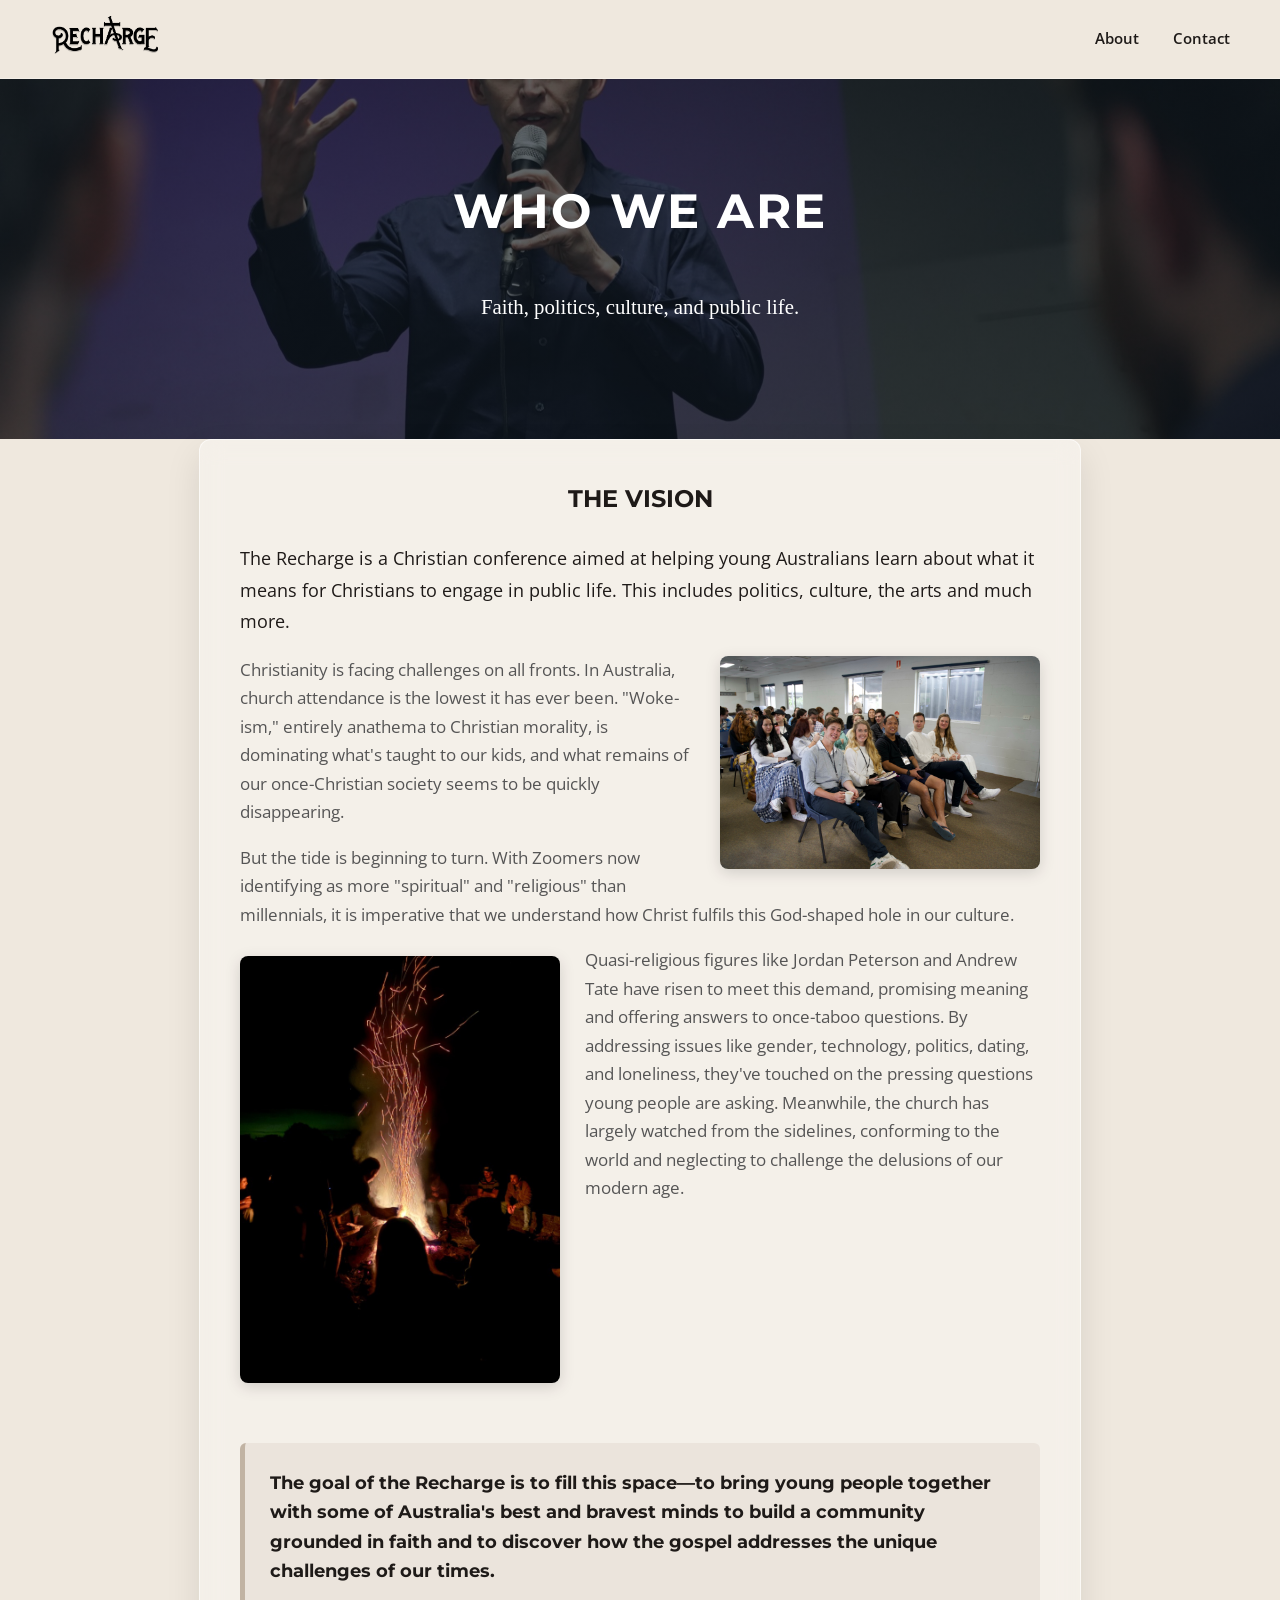
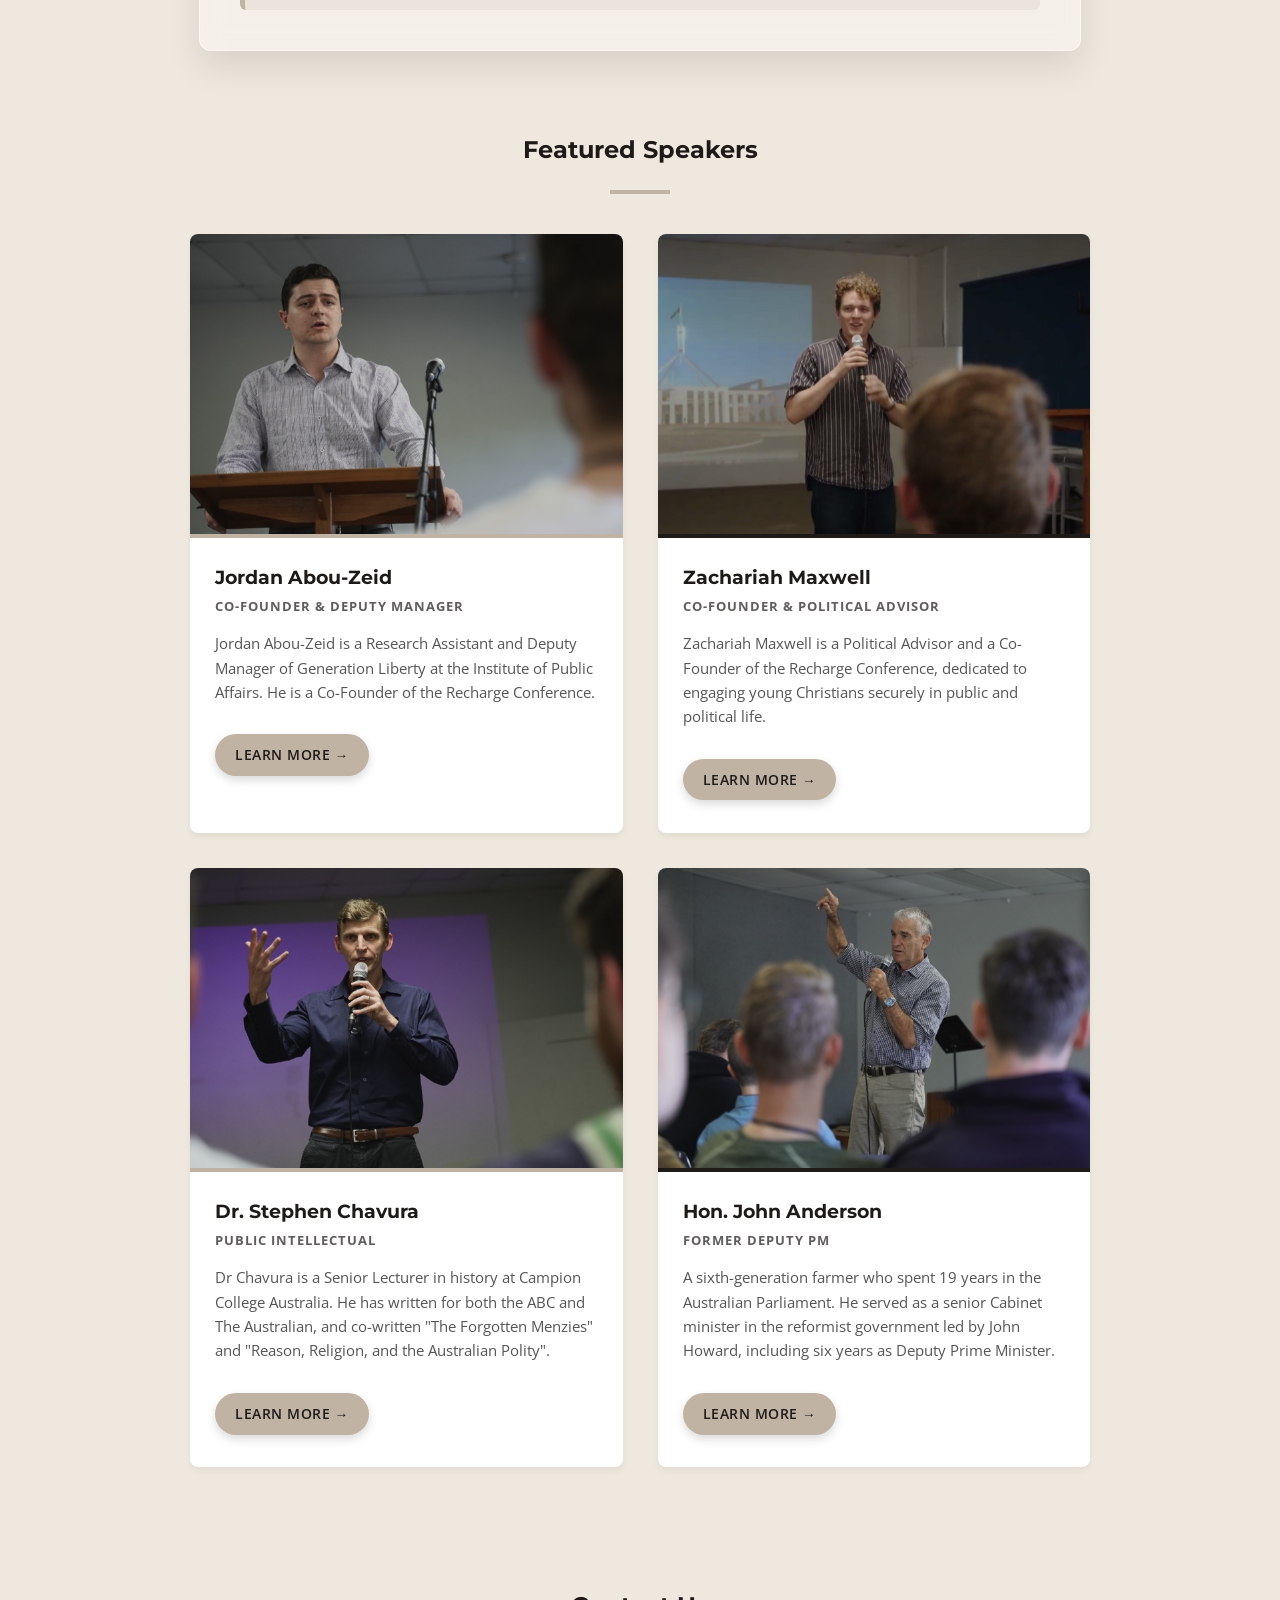
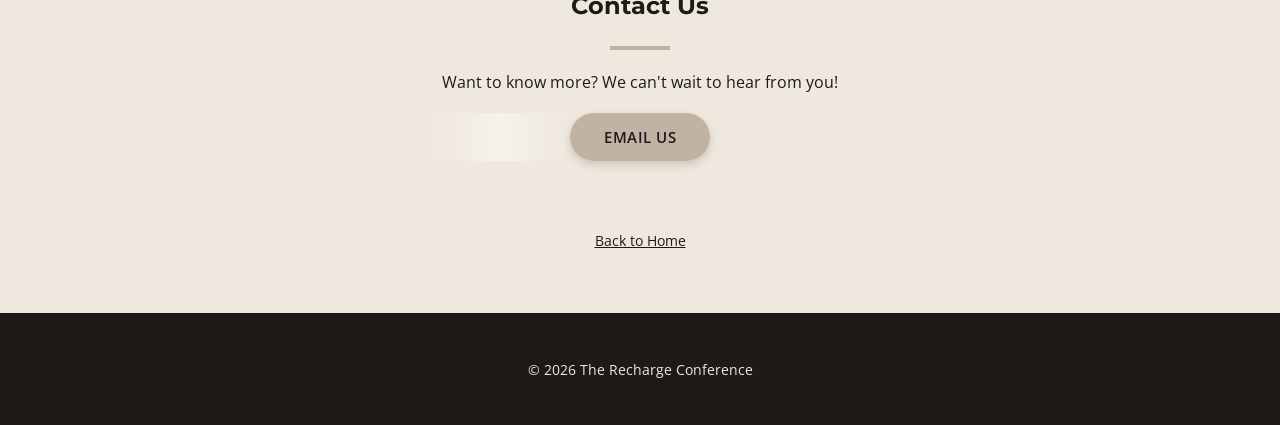
==== about.html @ 511419b7 "Initial commit: Simplified animations and cleaned up project" ====
<!DOCTYPE html>
<html lang="en">
<head>
    <meta charset="UTF-8">
    <meta name="viewport" content="width=device-width, initial-scale=1.0">
    <title>The Recharge Conference | About</title>
    <link rel="stylesheet" href="style.css">
    <link href="https://fonts.googleapis.com/css2?family=Montserrat:wght@800&family=Open+Sans:wght@400;600&display=swap" rel="stylesheet">
</head>
<body>

    <!-- Navigation Bar -->
    <nav class="navbar">
        <div class="nav-left">
            <a href="index.html">
                <img src="images/logo.png" alt="Recharge Logo" class="nav-logo">
            </a>
        </div>
        <div class="nav-right">
            <a href="about.html">About</a>
            <a href="contact.html">Contact</a>
        </div>
    </nav>

    <main>
        <section class="hero about-hero" style="min-height: 40vh; align-items: center; border-bottom: none; background: linear-gradient(rgba(10, 20, 30, 0.6), rgba(10, 20, 30, 0.6)), url('images/crowd-about-hero.jpg') center/cover no-repeat; position: relative;">
            <div class="hero-content">
                <h1 style="color:white; font-size:3rem; letter-spacing:2px;">WHO WE ARE</h1>
                <p class="subtitle" style="margin-top:0; font-family:var(--font-serif); font-size:1.3rem;">Faith, politics, culture, and public life.</p>
            </div>
        </section>

        <section class="content-section" style="margin-top:-60px; z-index: 10; position:relative;">
            
            <div class="glass-panel" style="text-align: left; max-width: 800px; margin: 0 auto; box-shadow: 0 15px 35px rgba(0,0,0,0.1);">
                <h2 style="color: var(--text-primary); text-align: center; margin-bottom: 25px;">THE VISION</h2>
                
                <p style="font-size:1.1rem; line-height: 1.8;">The Recharge is a Christian conference aimed at helping young Australians learn about what it means for Christians to engage in public life. This includes politics, culture, the arts and much more.</p>
                
                <img src="images/vision-speaker.jpg" alt="Conference Vision" style="float: right; width: 320px; border-radius: 8px; margin-left: 25px; margin-bottom: 20px; box-shadow: 0 4px 15px rgba(0,0,0,0.15);" loading="lazy">
                
                <p style="font-size:1.05rem; color:#555; line-height: 1.7;">Christianity is facing challenges on all fronts. In Australia, church attendance is the lowest it has ever been. "Woke-ism," entirely anathema to Christian morality, is dominating what's taught to our kids, and what remains of our once-Christian society seems to be quickly disappearing.</p>
                
                <p style="font-size:1.05rem; color:#555; line-height: 1.7;">But the tide is beginning to turn. With Zoomers now identifying as more "spiritual" and "religious" than millennials, it is imperative that we understand how Christ fulfils this God-shaped hole in our culture.</p>
                
                <img src="images/slide2-campfire.jpg" alt="Community Firetime" style="float: left; width: 320px; border-radius: 8px; margin-right: 25px; margin-top: 10px; margin-bottom: 20px; box-shadow: 0 4px 15px rgba(0,0,0,0.15);" loading="lazy">
                
                <p style="font-size:1.05rem; color:#555; line-height: 1.7;">Quasi-religious figures like Jordan Peterson and Andrew Tate have risen to meet this demand, promising meaning and offering answers to once-taboo questions. By addressing issues like gender, technology, politics, dating, and loneliness, they've touched on the pressing questions young people are asking. Meanwhile, the church has largely watched from the sidelines, conforming to the world and neglecting to challenge the delusions of our modern age.</p>
                
                <div style="clear: both;"></div>
                
                <div style="background: rgba(193, 179, 163, 0.2); border-left: 5px solid var(--btn-primary-bg); padding: 25px; border-radius: 6px; margin-top: 40px;">
                    <strong style="font-size: 1.15rem; color: var(--text-primary); font-family: var(--font-heading);">The goal of the Recharge is to fill this space—to bring young people together with some of Australia's best and bravest minds to build a community grounded in faith and to discover how the gospel addresses the unique challenges of our times.</strong>
                </div>
            </div>
        </section>

        <section class="content-section" style="padding-top:20px;">
            <h2 style="text-align: center; margin-bottom:0;">Featured Speakers</h2>
            <div class="accent-line"></div>
            
            <div class="option-grid" style="max-width: 1200px; margin: 0 auto; margin-top: 40px; grid-template-columns: repeat(auto-fit, minmax(350px, 1fr)); gap: 35px;">
            
                <div class="choice-card" style="text-align: left; background: white; padding: 0 !important; overflow: hidden; display: flex; flex-direction: column;">
                    <img src="images/speaker-jordan.jpg" alt="Jordan Abou-Zeid" style="width: 100%; height: 300px; object-fit: cover; object-position: center top; border-bottom: 4px solid var(--btn-primary-bg);">
                    <div style="padding: 25px;">
                        <h3 style="margin-bottom: 0;">Jordan Abou-Zeid</h3>
                        <p style="font-size: 0.8rem; letter-spacing: 1px; color: var(--text-primary); opacity: 0.7; font-weight: bold; margin-top: 3px; text-transform: uppercase;">Co-founder & Deputy Manager</p>
                        <p style="font-size: 0.95rem; color: #555; line-height:1.6; margin-top: 15px;">Jordan Abou-Zeid is a Research Assistant and Deputy Manager of Generation Liberty at the Institute of Public Affairs. He is a Co-Founder of the Recharge Conference.</p>
                        <a href="https://ipa.org.au/" target="_blank" rel="noopener noreferrer" class="btn btn-primary" style="display: inline-block; padding: 10px 20px; font-size: 0.85rem; margin-top: 15px;">Learn More &rarr;</a>
                    </div>
                </div>

                <div class="choice-card" style="text-align: left; background: white; padding: 0 !important; overflow: hidden; display: flex; flex-direction: column;">
                    <img src="images/speaker-zach.jpg" alt="Zachariah Maxwell" style="width: 100%; height: 300px; object-fit: cover; object-position: center top; border-bottom: 4px solid var(--text-primary);">
                    <div style="padding: 25px;">
                        <h3 style="margin-bottom: 0;">Zachariah Maxwell</h3>
                        <p style="font-size: 0.8rem; letter-spacing: 1px; color: var(--text-primary); opacity: 0.7; font-weight: bold; margin-top: 3px; text-transform: uppercase;">Co-founder & Political Advisor</p>
                        <p style="font-size: 0.95rem; color: #555; line-height:1.6; margin-top: 15px;">Zachariah Maxwell is a Political Advisor and a Co-Founder of the Recharge Conference, dedicated to engaging young Christians securely in public and political life.</p>
                        <a href="#" class="btn btn-primary" style="display: inline-block; padding: 10px 20px; font-size: 0.85rem; margin-top: 15px;">Learn More &rarr;</a>
                    </div>
                </div>

                <div class="choice-card" style="text-align: left; background: white; padding: 0 !important; overflow: hidden; display: flex; flex-direction: column;">
                    <img src="images/speaker-steve.jpg" alt="Dr. Stephen Chavura" style="width: 100%; height: 300px; object-fit: cover; object-position: center top; border-bottom: 4px solid var(--btn-primary-bg);">
                    <div style="padding: 25px;">
                        <h3 style="margin-bottom: 0;">Dr. Stephen Chavura</h3>
                        <p style="font-size: 0.8rem; letter-spacing: 1px; color: var(--text-primary); opacity: 0.7; font-weight: bold; margin-top: 3px; text-transform: uppercase;">Public Intellectual</p>
                        <p style="font-size: 0.95rem; color: #555; line-height:1.6; margin-top: 15px;">Dr Chavura is a Senior Lecturer in history at Campion College Australia. He has written for both the ABC and The Australian, and co-written "The Forgotten Menzies" and "Reason, Religion, and the Australian Polity".</p>
                        <a href="https://www.campion.edu.au/about/our-staff/dr-stephen-chavura/" target="_blank" rel="noopener noreferrer" class="btn btn-primary" style="display: inline-block; padding: 10px 20px; font-size: 0.85rem; margin-top: 15px;">Learn More &rarr;</a>
                    </div>
                </div>

                <div class="choice-card" style="text-align: left; background: white; padding: 0 !important; overflow: hidden; display: flex; flex-direction: column;">
                    <img src="images/speaker-john.jpg" alt="Hon. John Anderson" style="width: 100%; height: 300px; object-fit: cover; object-position: center top; border-bottom: 4px solid var(--text-primary);">
                    <div style="padding: 25px;">
                        <h3 style="margin-bottom: 0;">Hon. John Anderson</h3>
                        <p style="font-size: 0.8rem; letter-spacing: 1px; color: var(--text-primary); opacity: 0.7; font-weight: bold; margin-top: 3px; text-transform: uppercase;">Former Deputy PM</p>
                        <p style="font-size: 0.95rem; color: #555; line-height:1.6; margin-top: 15px;">A sixth-generation farmer who spent 19 years in the Australian Parliament. He served as a senior Cabinet minister in the reformist government led by John Howard, including six years as Deputy Prime Minister.</p>
                        <a href="https://johnanderson.net.au/about/" target="_blank" rel="noopener noreferrer" class="btn btn-primary" style="display: inline-block; padding: 10px 20px; font-size: 0.85rem; margin-top: 15px;">Learn More &rarr;</a>
                    </div>
                </div>

            </div>
        </section>

        <section id="contact" class="content-section">
            <div class="container" style="text-align: center;">
                <h2>Contact Us</h2>
                <div class="accent-line"></div>
                <p style="margin-bottom: 30px;">Want to know more? We can't wait to hear from you!</p>
                <a href="mailto:hello@therecharge.org" class="btn btn-primary">Email Us</a>
                <div style="margin-top: 3rem;">
                    <a href="index.html" class="back-btn">Back to Home</a>
                </div>
            </div>
        </section>
    </main>

    <!-- Footer -->
    <footer>
        <p>&copy; 2026 The Recharge Conference</p>
    </footer>

    <script src="script.js"></script>
</body>
</html>
---- style.css ----
/* --- CSS VARIABLES & COLOR SCHEME --- */
:root {
    --bg-primary: #efe8de;         /* Warm beige background */
    --text-primary: #1e1a18;       /* Very dark brown/black */
    --text-light: #ffffff;         /* White for text on dark backgrounds */
    --btn-primary-bg: #c1b3a3;     /* Muted taupe for hero button */
    --btn-primary-text: #1e1a18;   /* Dark text for buttons */
    --btn-primary-hover: #b0a08e;  /* Darker taupe for interaction */
    --btn-secondary-border: #ffffff;
    --hero-overlay: rgba(30, 24, 20, 0.45); /* Warm dark overlay for background images */
    
    /* Typography */
    --font-heading: 'Montserrat', sans-serif;
    --font-body: 'Open Sans', sans-serif;
    --font-serif: 'Georgia', 'Times New Roman', serif;
}

/* --- GLOBAL STYLES --- */
body, html { 
    margin: 0; 
    padding: 0; 
    width: 100%; 
    height: 100%; 
    font-family: var(--font-body); 
    background-color: var(--bg-primary); 
    color: var(--text-primary);
    line-height: 1.6;
}

h1, h2, h3, h4, h5, h6 {
    font-family: var(--font-heading);
    margin-top: 0;
}

main {
    min-height: calc(100vh - 150px);
}

/* --- NAVIGATION BAR --- */
.navbar {
    width: 100%; 
    position: sticky;
    top: 0;
    background-color: rgba(239, 232, 222, 0.85);
    backdrop-filter: blur(12px);
    -webkit-backdrop-filter: blur(12px);
    border-bottom: 1px solid rgba(255,255,255,0.3);
    display: flex; justify-content: space-between; align-items: center;
    padding: 15px 50px; box-sizing: border-box; z-index: 100;
    transition: opacity 0.8s ease, transform 0.8s ease;
}
.index-page-nav {
    display: none !important;
}
.navbar.nav-hidden {
    opacity: 0;
    transform: translateY(-100%);
    pointer-events: none;
}
.nav-logo { height: 40px; }
.nav-right a { 
    color: var(--text-primary); 
    text-decoration: none; 
    margin-left: 30px; 
    font-size: 0.95rem; 
    font-weight: 600; 
    transition: color 0.3s ease;
}
.nav-right a:hover { 
    color: var(--btn-primary-bg); 
}

/* --- HERO SECTION --- */
.hero {
    min-height: calc(100vh - 74px); /* Subtract approx navbar height */
    width: 100%;
    /* Keep the original painting clear with a dark overlay */
    background: linear-gradient(var(--hero-overlay), var(--hero-overlay)), url('images/hero-bg.jpg'); 
    background-size: cover; background-position: center;
    display: flex; justify-content: center; align-items: center;
    color: var(--text-light); text-align: center;
    padding: 40px 20px;
    box-sizing: border-box;
    border-bottom: 5px solid var(--btn-primary-bg); /* Warm transition line */
}

/* --- UNIFIED STICKY HERO & HEADER --- */
/* Transitions kept only for border/layout — height, background, opacity are JS-driven */
.hero {
    transition: border 0.3s ease;
}

.hero-hide-on-scroll {
    /* opacity & transform are JS-driven via scroll progress — no CSS transition needed */
    overflow: hidden;
    max-height: 600px;
    opacity: 1;
}

/* Hero Navigation (Full state) */
.hero-nav {
    position: absolute;
    top: 30px;
    right: 50px;
    display: flex;
    gap: 30px;
}
.hero-nav a, .compact-nav-links a {
    color: white;
    text-decoration: none;
    font-weight: 600;
    font-size: 0.95rem;
    letter-spacing: 1px;
    text-transform: uppercase;
    transition: color 0.3s ease;
}
.hero-nav a:hover, .compact-nav-links a:hover {
    color: var(--btn-primary-bg);
}

/* Standard Sticky Hero (scrolled state) */
.hero.hero-scrolled {
    min-height: 100px !important;
    background-color: rgba(10, 15, 20, 0.95) !important;
    padding: 10px 50px !important;
    backdrop-filter: blur(25px) !important;
    -webkit-backdrop-filter: blur(25px) !important;
    border-bottom: 2px solid var(--btn-primary-bg) !important;
    display: flex !important;
    align-items: center !important;
}

/* Force everything in one centred row - spanning 94% of screen to avoid 'too wide' feel */
.hero.hero-scrolled .hero-content {
    display: flex !important;
    flex-direction: row !important;
    align-items: center !important;
    justify-content: space-between !important;
    width: 94% !important;
    max-width: 1700px !important; 
    margin: 0 auto !important; 
    padding: 0 !important;
    height: auto !important;
    box-sizing: border-box !important;
}

.hero.hero-scrolled .hero-logo {
    width: 130px !important;
    max-width: 130px !important;
    margin: 0 !important;
    margin-right: auto !important; /* Pin it to the left */
    flex-shrink: 0;
    align-self: center;
    filter: none !important;
    transition: none !important;
}

.hero.hero-scrolled .hero-hide-on-scroll {
    display: none !important; /* Fast-hide text to make room */
}

/* Compact Countdown: centred */
.hero.hero-scrolled .timer-grid {
    display: flex !important;
    flex-direction: row !important;
    justify-content: center !important;
    align-items: center !important;
    gap: 30px !important;
    margin: 0 auto !important;
    opacity: 1 !important;
    animation: none !important;
}

.hero.hero-scrolled .time-box {
    background: transparent !important;
    border: none !important;
    box-shadow: none !important;
    padding: 0 !important;
    display: flex !important;
    flex-direction: row !important;
    align-items: baseline !important;
    gap: 5px;
    margin: 0 !important;
    animation: none !important;
}

.hero.hero-scrolled .time-box span {
    font-size: 2.2rem !important;
    color: var(--btn-primary-bg);
    line-height: 1 !important;
}

.hero.hero-scrolled .time-box p {
    font-size: 0.75rem !important;
    opacity: 0.8;
    margin: 0 !important;
}

/* Compact Right Side: Nav + Buttons */
.hero.hero-scrolled .btn-group {
    display: flex !important;
    flex-direction: row !important;
    align-items: center !important;
    margin: 0 !important;
    gap: 30px !important;
}

.compact-nav-links {
    display: flex;
    gap: 20px;
    opacity: 0;
    pointer-events: none;
    transition: opacity 0.5s ease;
}
.hero.hero-scrolled .compact-nav-links {
    opacity: 1;
    pointer-events: auto;
}

.hero.hero-scrolled .btn {
    padding: 10px 22px !important;
    font-size: 0.85rem !important;
}


.hero-content {
    max-width: 900px;
    margin: 0 auto;
    width: 100%;
}

.hero-logo { 
    width: 100%; 
    max-width: 700px; 
    margin-bottom: 30px; 
    filter: drop-shadow(0px 0px 15px rgba(255, 255, 255, 0.4));
}

.blurb {
    font-family: var(--font-serif);
    font-size: 1.5rem;
    line-height: 1.6;
    margin-bottom: 30px;
    text-shadow: 1px 1px 5px rgba(0,0,0,0.8);
}

.event-date {
    font-size: 1.8rem;
    margin-bottom: 5px;
    letter-spacing: 1px;
    text-shadow: 1px 1px 4px rgba(0,0,0,0.6);
}

.location-details {
    margin-bottom: 35px;
}

.event-location {
    font-size: 1.2rem;
    margin: 0 0 10px 0;
    font-weight: 600;
    text-shadow: 1px 1px 4px rgba(0,0,0,0.6);
}

.location-help { 
    color: var(--bg-primary); 
    text-decoration: none; 
    font-size: 0.95rem; 
    transition: color 0.3s; 
    border-bottom: 1px dotted var(--bg-primary);
    padding-bottom: 2px;
}
.location-help:hover { color: #fff; border-bottom: 1px solid #fff; }

/* --- COUNTDOWN GRID --- */
.timer-grid { 
    display: flex; justify-content: center; gap: 20px; margin: 40px 0; flex-wrap: wrap; 
}
.time-box {
    background: rgba(30, 26, 24, 0.65);
    padding: 15px 30px;
    border-radius: 8px;
    border: 1px solid rgba(255,255,255,0.15);
    backdrop-filter: blur(5px);
    transition: transform 0.4s ease, box-shadow 0.4s ease, border-color 0.4s;
    animation: float 6s ease-in-out infinite;
}
.time-box:nth-child(2) { animation-delay: 1.5s; }
.time-box:nth-child(3) { animation-delay: 3s; }
.time-box:nth-child(4) { animation-delay: 4.5s; }
.time-box:hover {
    transform: translateY(-10px) scale(1.05);
    box-shadow: 0 15px 30px rgba(0,0,0,0.4);
    border-color: var(--btn-primary-bg);
    animation-play-state: paused;
}
.time-box span { 
    font-family: var(--font-heading); 
    font-size: 2.8rem; 
    font-weight: 800; 
    display: block; 
    color: var(--btn-primary-bg); 
    font-variant-numeric: tabular-nums; /* Prevent jittering */
}
.time-box p { 
    font-size: 0.8rem; 
    text-transform: uppercase; 
    margin: 5px 0 0 0; 
    letter-spacing: 2px; 
    color: #e0d7cd; 
}

/* --- BUTTONS & LINKS --- */
.btn-group { 
    display: flex; gap: 20px; justify-content: center; margin-bottom: 25px; flex-wrap: wrap; 
}
.btn { 
    padding: 14px 34px; 
    border-radius: 30px; /* Pill-shaped like the original button */
    font-family: var(--font-body); 
    font-size: 0.95rem;
    font-weight: 600; 
    text-decoration: none; 
    transition: all 0.3s ease;
    cursor: pointer; 
    border: none;
    text-transform: uppercase; 
    letter-spacing: 0.5px;
}
.btn-primary { 
    background: var(--btn-primary-bg); 
    color: var(--btn-primary-text); 
    box-shadow: 0 4px 10px rgba(0,0,0,0.15);
    position: relative;
    overflow: hidden;
}
.btn-primary::after {
    content: ''; position: absolute; top: 0; left: -100%; width: 100%; height: 100%;
    background: linear-gradient(90deg, transparent, rgba(255,255,255,0.4), transparent);
    transition: all 0.6s ease;
}
.btn-primary:hover::after { left: 100%; }
.btn-primary:hover {
    background: var(--btn-primary-hover);
    transform: translateY(-2px);
    box-shadow: 0 6px 15px rgba(0,0,0,0.2);
}
.btn-secondary { 
    border: 2px solid var(--btn-secondary-border); 
    color: var(--text-light); 
    background: transparent;
}
.btn-secondary:hover {
    background: rgba(255,255,255,0.15);
    transform: translateY(-2px);
}

/* --- FORMS & INPUTS --- */
input[type="text"], input[type="email"], textarea {
    width: 100%;
    max-width: 420px;
    padding: 18px 25px;
    margin: 20px auto 30px auto;
    display: block;
    border: 2px solid rgba(255, 255, 255, 0.5);
    border-radius: 35px;
    font-family: var(--font-body);
    font-size: 1.05rem;
    color: var(--text-primary);
    box-sizing: border-box;
    transition: all 0.4s ease;
    background: rgba(255, 255, 255, 0.45);
    backdrop-filter: blur(8px);
    box-shadow: inset 0 2px 6px rgba(0,0,0,0.04), 0 8px 16px rgba(0,0,0,0.06);
}

input[type="text"]::placeholder, input[type="email"]::placeholder, textarea::placeholder {
    color: rgba(30, 26, 24, 0.6);
    font-style: italic;
}

input[type="text"]:focus, input[type="email"]:focus, textarea:focus {
    outline: none;
    border-color: #ffffff;
    background: #ffffff;
    box-shadow: 0 10px 25px rgba(0,0,0,0.1);
    transform: translateY(-2px);
}

/* --- INNER PAGE STYLES (About, Contact, Travel) --- */
.content-section {
    padding: 60px 20px;
    max-width: 900px;
    margin: 0 auto;
}

.glass-panel {
    background: rgba(255, 255, 255, 0.35);
    border: 1px solid rgba(255, 255, 255, 0.6);
    padding: 40px;
    border-radius: 12px;
    backdrop-filter: blur(12px);
    -webkit-backdrop-filter: blur(12px);
    box-shadow: 0 8px 32px rgba(0,0,0,0.06);
    margin: 0 auto;
}

.option-grid {
    display: grid;
    grid-template-columns: repeat(2, 1fr);
    gap: 20px;
    margin-top: 30px;
}

@media (max-width: 600px) {
    .option-grid {
        grid-template-columns: 1fr;
    }
}

.choice-card {
    background: var(--bg-primary);
    padding: 20px;
    border-radius: 8px;
    text-decoration: none;
    color: var(--text-primary);
    transition: transform 0.3s, box-shadow 0.3s;
    box-shadow: 0 4px 6px rgba(0,0,0,0.05);
}

.choice-card:hover {
    transform: translateY(-5px);
    box-shadow: 0 8px 15px rgba(0,0,0,0.1);
}

.back-btn {
    display: inline-block;
    margin-top: 30px;
    color: var(--text-primary);
    text-decoration: underline;
    font-size: 0.9rem;
}

/* --- FOOTER --- */
footer {
    background: var(--text-primary);
    color: var(--bg-primary);
    text-align: center;
    padding: 30px 20px;
    font-size: 0.9rem;
}
footer a { color: var(--btn-primary-bg); text-decoration: none; }
footer a:hover { text-decoration: underline; }

/* Internal utilities */
.accent-line {
    width: 60px;
    height: 4px;
    background: var(--btn-primary-bg);
    margin: 20px auto;
}

/* --- MASONRY GALLERY --- */
.masonry-grid {
    column-count: 3;
    column-gap: 25px;
    padding-top: 30px;
    margin-bottom: 40px;
}
.masonry-img {
    width: 100%;
    margin-bottom: 25px;
    border-radius: 12px;
    break-inside: avoid; /* Prevents images splitting across columns */
    display: block; /* Removes bottom gutter whitespace */
    box-shadow: 0 4px 15px rgba(0,0,0,0.1);
    transition: transform 0.4s cubic-bezier(0.175, 0.885, 0.32, 1.275), box-shadow 0.4s ease;
    cursor: pointer;
}
.masonry-img:hover {
    transform: scale(1.04) translateY(-8px);
    box-shadow: 0 20px 40px rgba(0,0,0,0.25);
    z-index: 10;
    position: relative;
}
@media (max-width: 900px) {
    .masonry-grid { column-count: 2; }
}
@media (max-width: 600px) {
    .masonry-grid { column-count: 1; }
}

/* --- ANIMATIONS --- */

@keyframes fadeUp {
    from { 
        opacity: 0; 
        transform: translateY(15px); 
    }
    to { 
        opacity: 1; 
        transform: translateY(0); 
    }
}
@keyframes float {
    0% { transform: translateY(0px) scale(1); }
    50% { transform: translateY(-8px) scale(1.02); }
    100% { transform: translateY(0px) scale(1); }
}
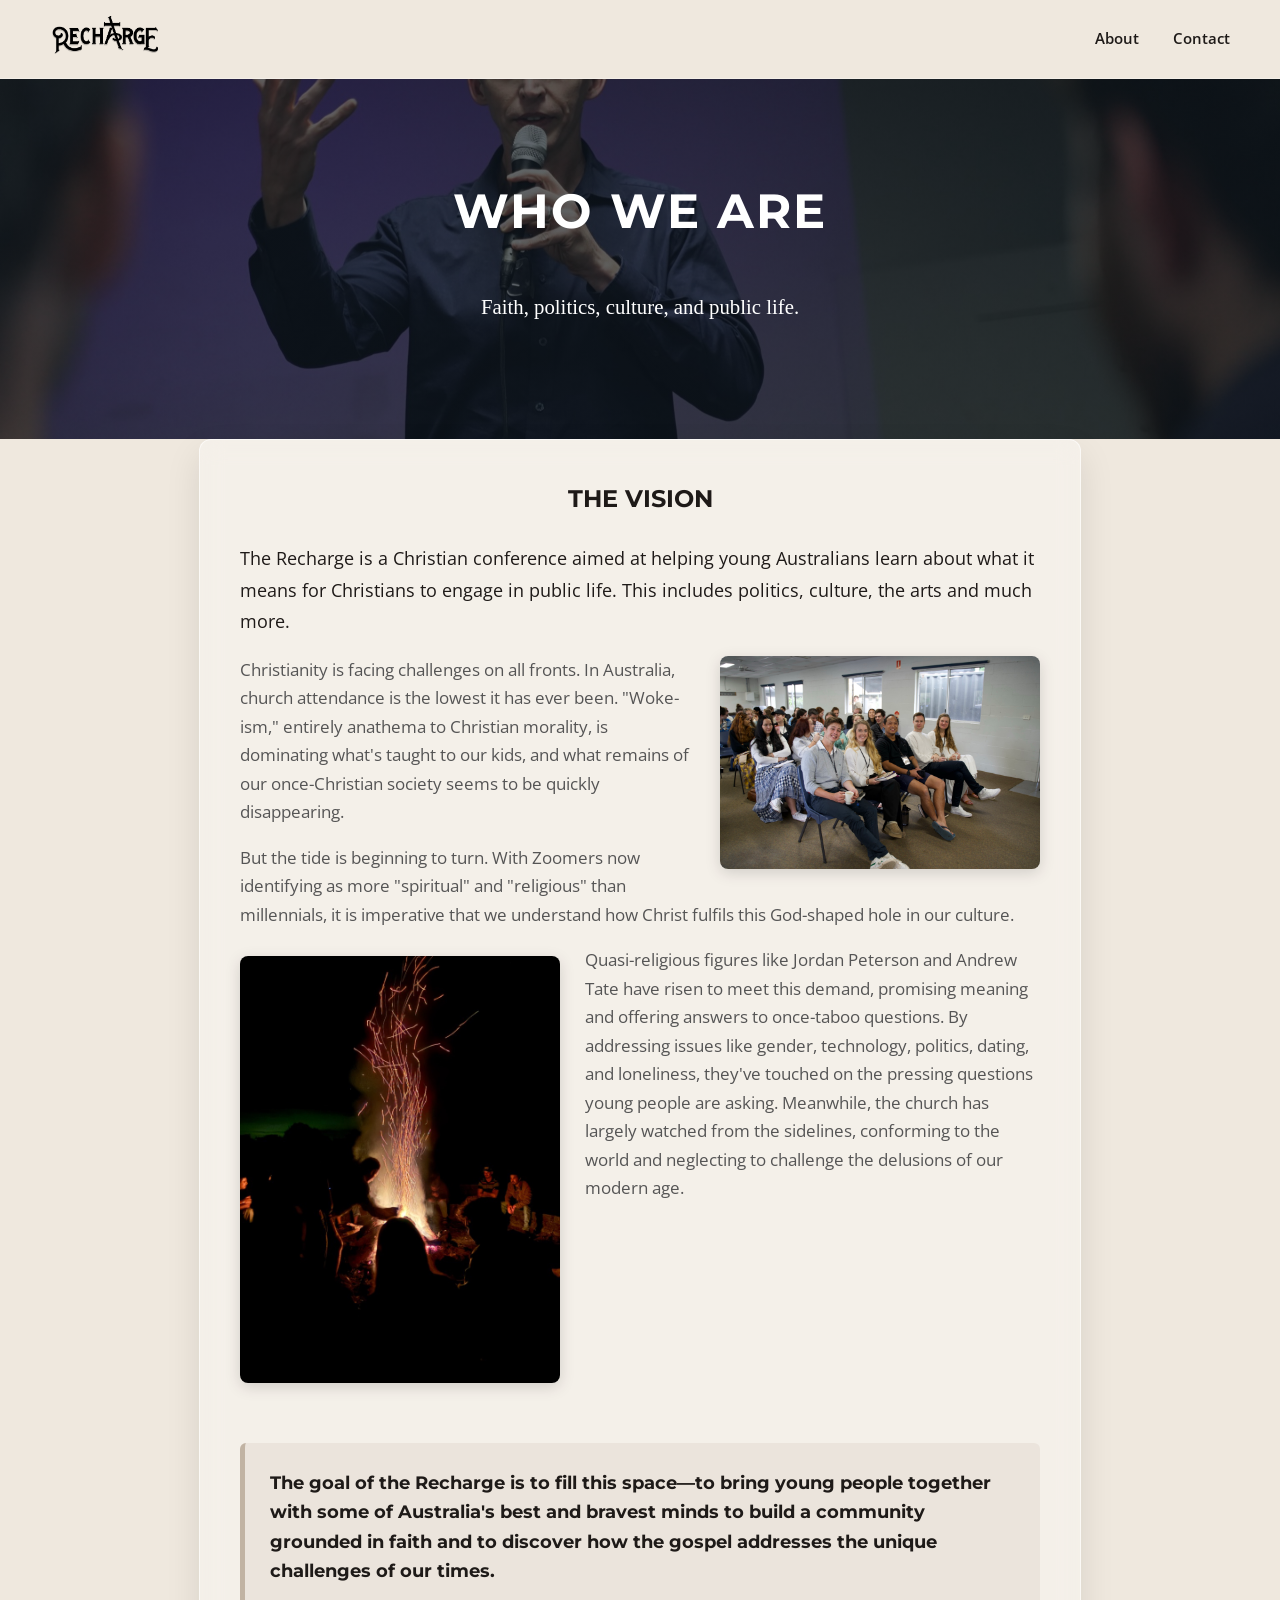
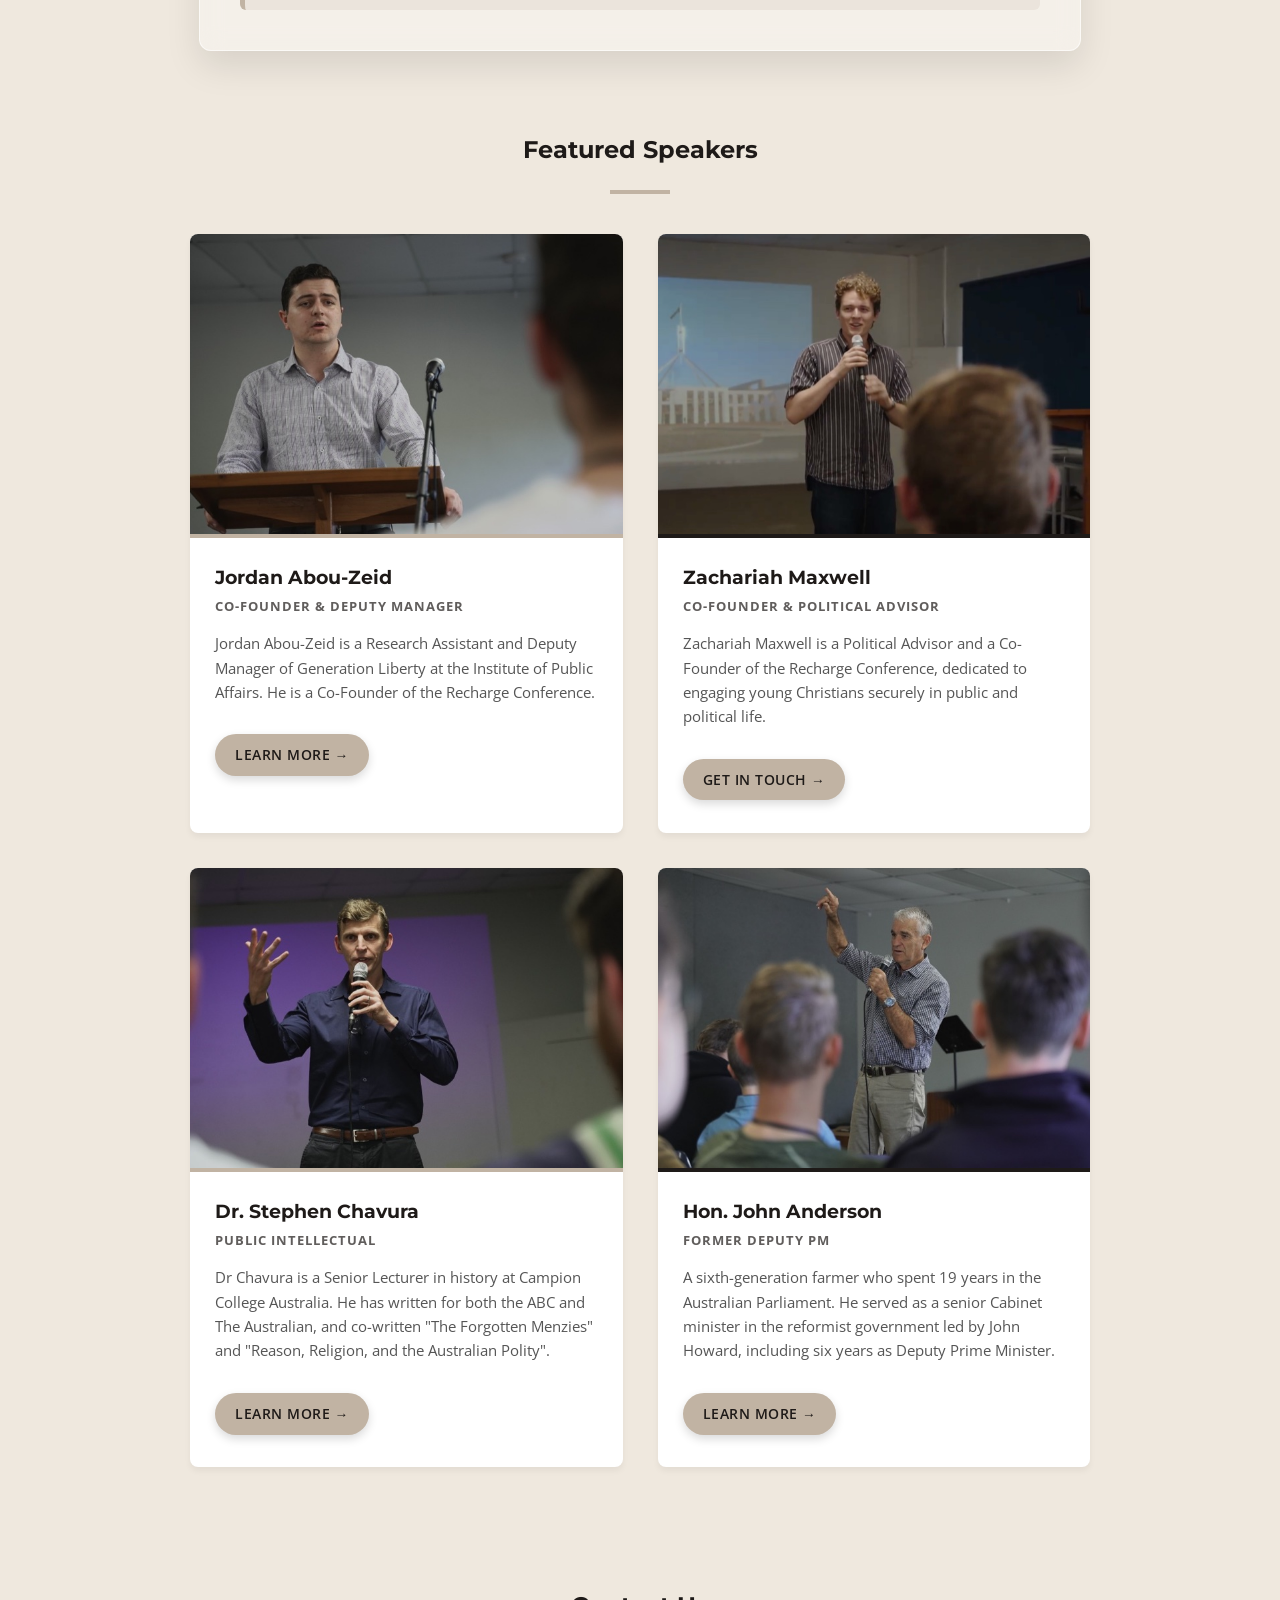
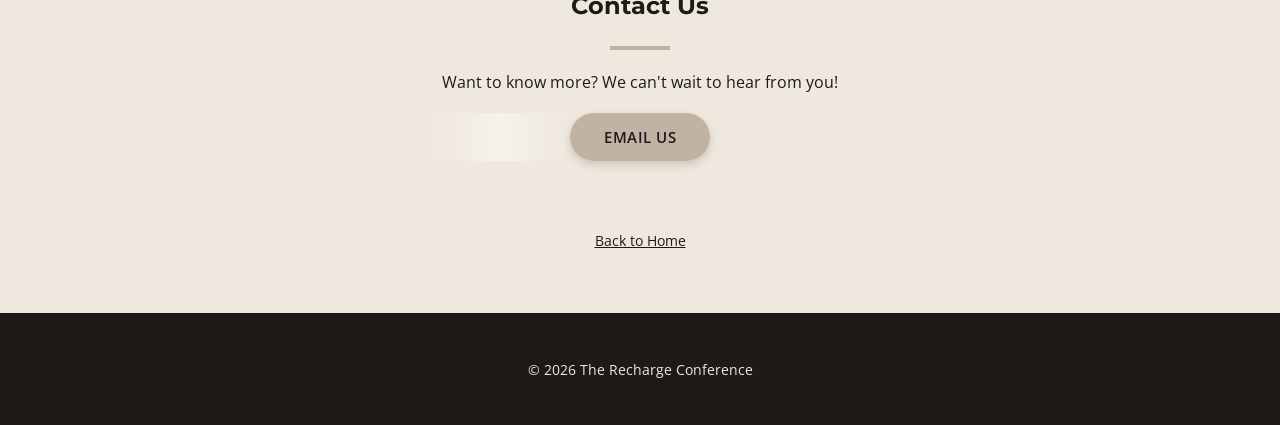
==== commit 7b105e69: "Site-wide fixes: mobile header, carpool rebuild, contact page, SEO - Real contact page (was "under d" ====
--- a/about.html
+++ b/about.html
@@ -3,8 +3,15 @@
 <head>
     <meta charset="UTF-8">
     <meta name="viewport" content="width=device-width, initial-scale=1.0">
-    <title>The Recharge Conference | About</title>
-    <link rel="stylesheet" href="style.css">
+    <title>About | The Recharge Conference</title>
+    <meta name="description" content="The Recharge is a Christian conference helping young Australians engage in public life — politics, culture and the arts. Meet the team and featured speakers including Hon. John Anderson and Dr. Stephen Chavura.">
+    <meta property="og:type" content="website">
+    <meta property="og:title" content="About | The Recharge Conference 2026">
+    <meta property="og:description" content="Faith, politics, culture and public life — who we are and who's speaking at Recharge 2026.">
+    <meta property="og:image" content="images/og-image.jpg">
+    <meta name="twitter:card" content="summary_large_image">
+    <link rel="icon" type="image/png" href="images/favicon.png">
+    <link rel="stylesheet" href="style.css?v=20260718">
     <link href="https://fonts.googleapis.com/css2?family=Montserrat:wght@800&family=Open+Sans:wght@400;600&display=swap" rel="stylesheet">
 </head>
 <body>
@@ -77,7 +84,7 @@
                         <h3 style="margin-bottom: 0;">Zachariah Maxwell</h3>
                         <p style="font-size: 0.8rem; letter-spacing: 1px; color: var(--text-primary); opacity: 0.7; font-weight: bold; margin-top: 3px; text-transform: uppercase;">Co-founder & Political Advisor</p>
                         <p style="font-size: 0.95rem; color: #555; line-height:1.6; margin-top: 15px;">Zachariah Maxwell is a Political Advisor and a Co-Founder of the Recharge Conference, dedicated to engaging young Christians securely in public and political life.</p>
-                        <a href="#" class="btn btn-primary" style="display: inline-block; padding: 10px 20px; font-size: 0.85rem; margin-top: 15px;">Learn More &rarr;</a>
+                        <a href="mailto:hello@therecharge.org" class="btn btn-primary" style="display: inline-block; padding: 10px 20px; font-size: 0.85rem; margin-top: 15px;">Get in Touch &rarr;</a>
                     </div>
                 </div>
 
@@ -122,6 +129,5 @@
         <p>&copy; 2026 The Recharge Conference</p>
     </footer>
 
-    <script src="script.js"></script>
 </body>
 </html>
--- a/style.css
+++ b/style.css
@@ -8,6 +8,7 @@
     --btn-primary-hover: #b0a08e;  /* Darker taupe for interaction */
     --btn-secondary-border: #ffffff;
     --hero-overlay: rgba(30, 24, 20, 0.45); /* Warm dark overlay for background images */
+    --primary-color: #c1b3a3;      /* Alias used by sub-pages (carpool etc.) */
     
     /* Typography */
     --font-heading: 'Montserrat', sans-serif;
@@ -49,9 +50,6 @@
     padding: 15px 50px; box-sizing: border-box; z-index: 100;
     transition: opacity 0.8s ease, transform 0.8s ease;
 }
-.index-page-nav {
-    display: none !important;
-}
 .navbar.nav-hidden {
     opacity: 0;
     transform: translateY(-100%);
@@ -163,6 +161,7 @@
 .hero.hero-scrolled .timer-grid {
     display: flex !important;
     flex-direction: row !important;
+    flex-wrap: nowrap !important;
     justify-content: center !important;
     align-items: center !important;
     gap: 30px !important;
@@ -217,9 +216,53 @@
     pointer-events: auto;
 }
 
+/* Compact button group: hidden in the full hero, fades in when the header collapses */
+.compact-fade-in {
+    opacity: 0;
+    pointer-events: none;
+    transition: opacity 0.5s ease;
+}
+.hero.hero-scrolled .compact-fade-in {
+    opacity: 1 !important;
+    pointer-events: auto !important;
+}
+
 .hero.hero-scrolled .btn {
     padding: 10px 22px !important;
     font-size: 0.85rem !important;
+    white-space: nowrap;
+}
+
+/* --- COMPACT HEADER RESPONSIVENESS --- */
+/* Progressively drop the least important pieces so the bar never wraps or grows */
+@media (max-width: 1300px) {
+    .hero.hero-scrolled .timer-grid { gap: 15px !important; }
+    .hero.hero-scrolled .btn-group { gap: 15px !important; }
+    .hero.hero-scrolled .time-box:nth-child(4) { display: none !important; } /* seconds */
+    .hero.hero-scrolled .hero-logo { width: 100px !important; }
+}
+@media (max-width: 1000px) {
+    .hero.hero-scrolled .compact-nav-links { display: none !important; }
+    .hero.hero-scrolled .time-box:nth-child(3) { display: none !important; } /* minutes */
+    .hero.hero-scrolled .btn-group a:nth-of-type(2) { display: none !important; } /* Travel Help */
+    .hero.hero-scrolled .time-box span { font-size: 1.8rem !important; }
+}
+@media (max-width: 600px) {
+    .hero.hero-scrolled { min-height: 64px !important; padding: 8px 16px !important; }
+    .hero.hero-scrolled .hero-logo { width: 85px !important; }
+    .hero.hero-scrolled .time-box:nth-child(2) { display: none !important; } /* hours */
+    .hero.hero-scrolled .time-box span { font-size: 1.5rem !important; }
+    .hero.hero-scrolled .btn { padding: 8px 14px !important; font-size: 0.75rem !important; }
+}
+
+/* Full-hero adjustments on small screens */
+@media (max-width: 600px) {
+    .hero-nav { top: 20px; right: 20px; gap: 20px; }
+    .hero-logo { max-width: 88%; }
+    .blurb { font-size: 1.25rem; }
+    .event-date { font-size: 1.4rem; }
+    .time-box { padding: 12px 18px; }
+    .time-box span { font-size: 2rem; }
 }
 
 
@@ -229,11 +272,20 @@
     width: 100%;
 }
 
-.hero-logo { 
-    width: 100%; 
-    max-width: 700px; 
-    margin-bottom: 30px; 
-    filter: drop-shadow(0px 0px 15px rgba(255, 255, 255, 0.4));
+.hero-logo {
+    width: 100%;
+    max-width: 700px;
+    margin-bottom: 30px;
+    filter: drop-shadow(0px 4px 12px rgba(0, 0, 0, 0.55));
+}
+
+/* Primary call-to-action row: sits above the countdown so it's never below the fold */
+.hero-cta {
+    margin: 10px 0 10px 0;
+    display: flex;
+    gap: 20px;
+    justify-content: center;
+    flex-wrap: wrap;
 }
 
 .blurb {
@@ -490,6 +542,38 @@
     .masonry-grid { column-count: 1; }
 }
 
+/* --- SHARED DARK PAGE THEME (travel, contact, flight, drive, walk, carpool) --- */
+/* Usage: <body class="page-dark" style="--page-bg: url('images/....jpg')"> */
+/* Note: no background-attachment:fixed — iOS Safari renders it incorrectly */
+body.page-dark {
+    background: linear-gradient(rgba(10, 20, 30, 0.7), rgba(10, 20, 30, 0.7)), var(--page-bg) center/cover no-repeat;
+    color: #fff;
+}
+.page-dark .glass-panel {
+    background: rgba(30, 40, 50, 0.6);
+    border-color: rgba(255, 255, 255, 0.2);
+    box-shadow: 0 20px 50px rgba(0, 0, 0, 0.5);
+}
+.page-dark .content-section h1,
+.page-dark .content-section h2 {
+    color: #fff;
+    text-shadow: 0 4px 15px rgba(0, 0, 0, 0.8);
+}
+.page-dark .content-section p { color: #ddd; }
+.page-dark .choice-card {
+    background: rgba(0, 0, 0, 0.5);
+    border: 1px solid rgba(255, 255, 255, 0.1);
+}
+.page-dark .choice-card h3 { color: var(--btn-primary-bg); }
+.page-dark .choice-card p { color: #ddd; }
+.page-dark .choice-card:hover {
+    background: rgba(0, 0, 0, 0.8);
+    border-color: var(--btn-primary-bg);
+    transform: translateY(-5px);
+    box-shadow: 0 10px 25px rgba(0, 0, 0, 0.4);
+}
+.page-dark .back-btn { color: #ddd; }
+
 /* --- ANIMATIONS --- */
 
 @keyframes fadeUp {
